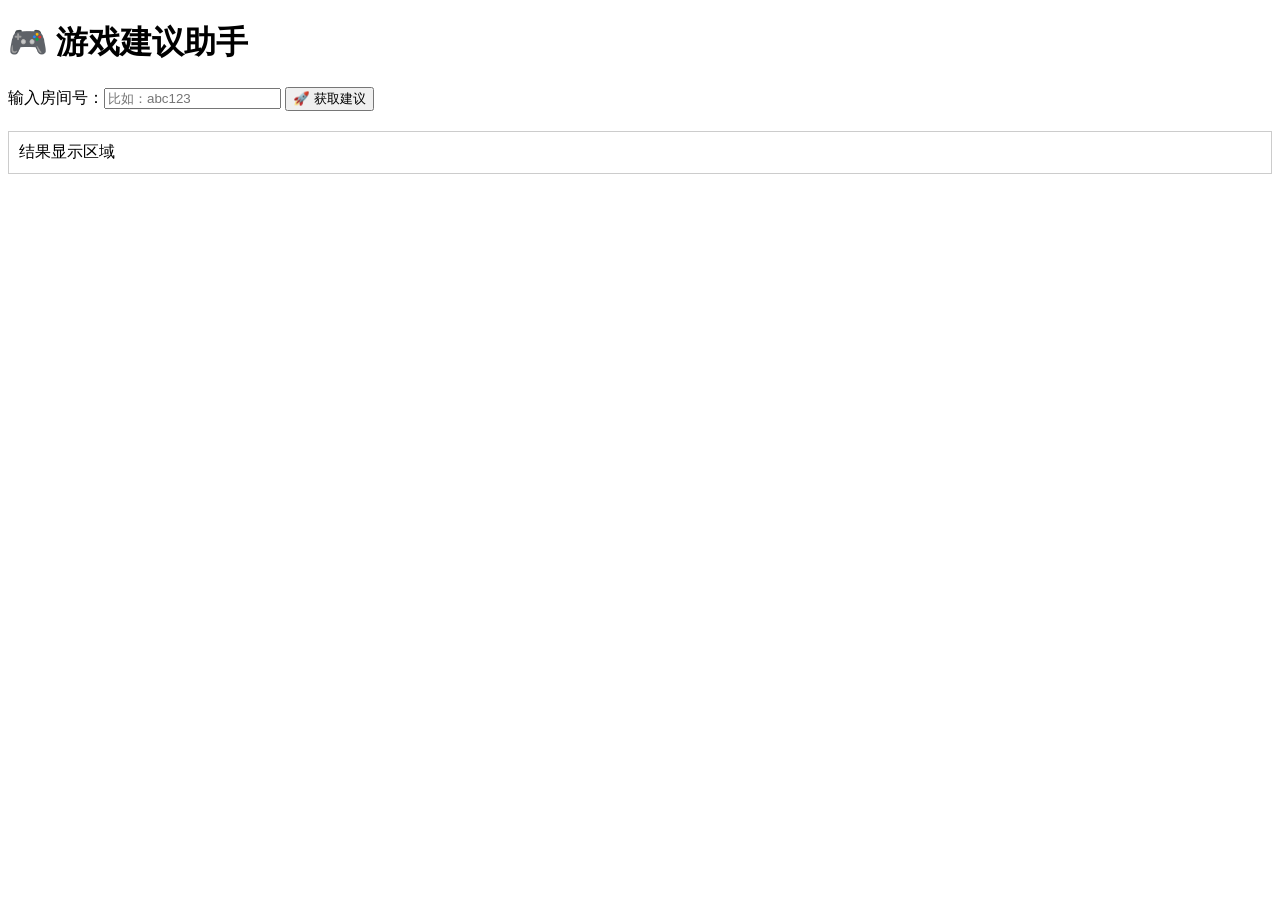
==== game_suggester/templates/index.html @ 1b8fe24c "Add files via upload" ====
<!DOCTYPE html>
<html>
<head>
    <meta charset="utf-8">
    <title>游戏建议助手</title>
</head>
<body>
    <h1>🎮 游戏建议助手</h1>
    
    <div>
        输入房间号：<input type="text" id="roomCode" placeholder="比如：abc123">
        <button onclick="getSuggest()">🚀 获取建议</button>
    </div>

    <div id="result" style="margin-top:20px; padding:10px; border:1px solid #ccc;">
        结果显示区域
    </div>

    <script>
        async function getSuggest() {
            let roomCode = document.getElementById("roomCode").value;
            if(!roomCode) return alert("请输入房间号！");

            let res = await fetch("/get_suggest", {
                method: "POST",
                headers: { "Content-Type": "application/json" },
                body: JSON.stringify({ room_code: roomCode })
            });
            let data = await res.json();
            document.getElementById("result").innerText = JSON.stringify(data, null, 2);
        }
    </script>
</body>
</html>
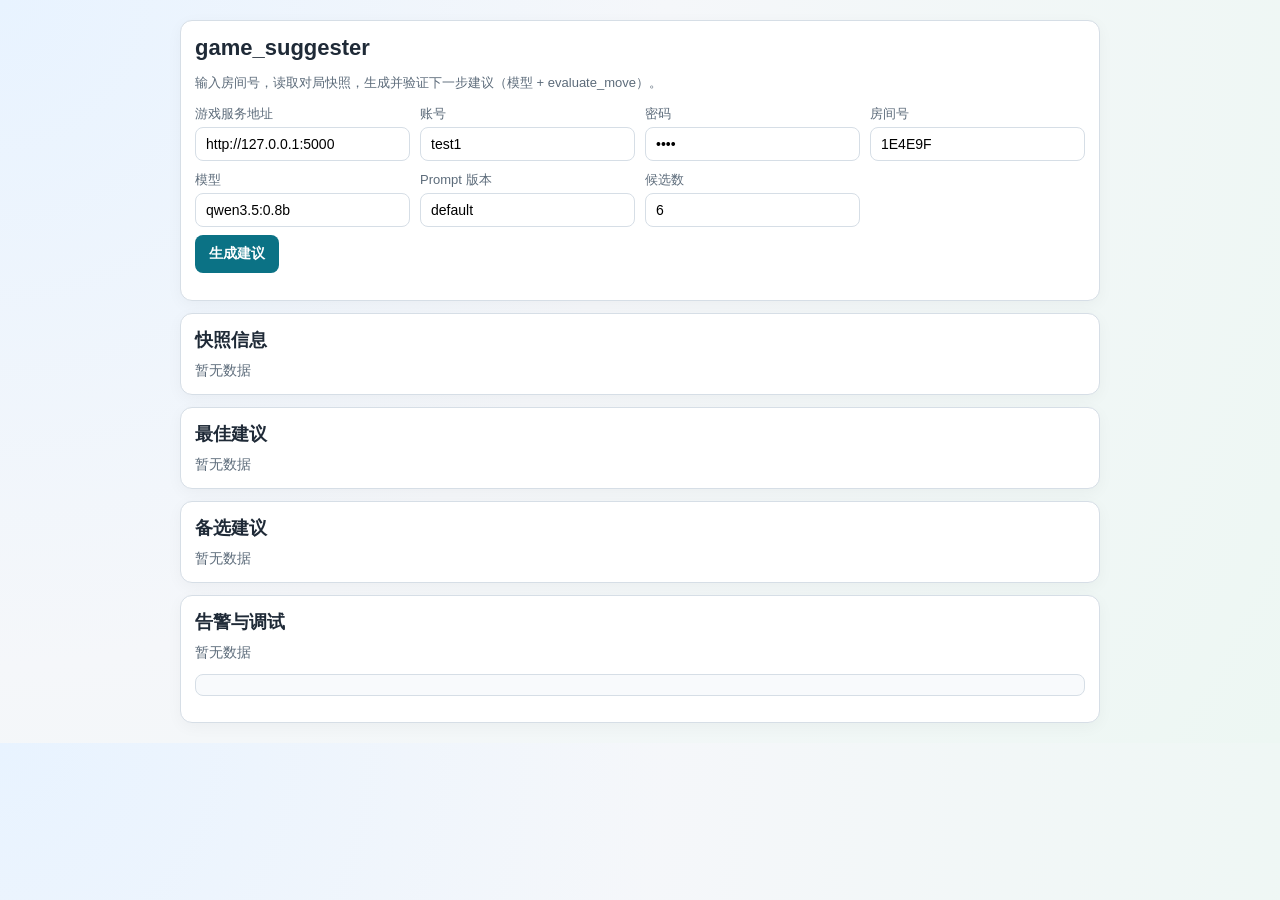
==== commit 951b08fc: "new" ====
--- a/game_suggester/templates/index.html
+++ b/game_suggester/templates/index.html
@@ -1,34 +1,183 @@
-<!DOCTYPE html>
-<html>
-<head>
-    <meta charset="utf-8">
-    <title>游戏建议助手</title>
-</head>
-<body>
-    <h1>🎮 游戏建议助手</h1>
-    
-    <div>
-        输入房间号：<input type="text" id="roomCode" placeholder="比如：abc123">
-        <button onclick="getSuggest()">🚀 获取建议</button>
-    </div>
-
-    <div id="result" style="margin-top:20px; padding:10px; border:1px solid #ccc;">
-        结果显示区域
-    </div>
-
-    <script>
-        async function getSuggest() {
-            let roomCode = document.getElementById("roomCode").value;
-            if(!roomCode) return alert("请输入房间号！");
-
-            let res = await fetch("/get_suggest", {
-                method: "POST",
-                headers: { "Content-Type": "application/json" },
-                body: JSON.stringify({ room_code: roomCode })
-            });
-            let data = await res.json();
-            document.getElementById("result").innerText = JSON.stringify(data, null, 2);
-        }
-    </script>
-</body>
-</html>+<!doctype html>
+<html lang="zh-CN">
+<head>
+  <meta charset="UTF-8">
+  <meta name="viewport" content="width=device-width, initial-scale=1.0">
+  <title>Game Suggester</title>
+  <style>
+    :root {
+      --bg: #f5f7fa;
+      --card: #ffffff;
+      --text: #1f2a37;
+      --muted: #5c6b7a;
+      --line: #d6dee6;
+      --accent: #0b7285;
+      --warn: #b35f00;
+      --ok: #2f9e44;
+    }
+    body {
+      margin: 0;
+      background: radial-gradient(circle at top left, #e8f3ff 0%, #f5f7fa 45%, #edf7f3 100%);
+      color: var(--text);
+      font-family: "Segoe UI", "Microsoft YaHei", sans-serif;
+    }
+    .wrap {
+      max-width: 920px;
+      margin: 20px auto;
+      padding: 0 14px;
+    }
+    .card {
+      background: var(--card);
+      border: 1px solid var(--line);
+      border-radius: 12px;
+      padding: 14px;
+      margin-bottom: 12px;
+      box-shadow: 0 4px 16px rgba(0, 0, 0, 0.04);
+    }
+    h1 {
+      margin: 0 0 10px;
+      font-size: 22px;
+    }
+    h2 {
+      margin: 0 0 10px;
+      font-size: 18px;
+    }
+    .form-grid {
+      display: grid;
+      grid-template-columns: repeat(auto-fit, minmax(190px, 1fr));
+      gap: 10px;
+    }
+    label {
+      display: block;
+      font-size: 13px;
+      color: var(--muted);
+      margin-bottom: 4px;
+    }
+    input {
+      width: 100%;
+      box-sizing: border-box;
+      border: 1px solid var(--line);
+      border-radius: 8px;
+      padding: 8px 10px;
+      font-size: 14px;
+      background: #fff;
+    }
+    button {
+      border: 0;
+      border-radius: 8px;
+      padding: 10px 14px;
+      font-size: 14px;
+      font-weight: 600;
+      background: var(--accent);
+      color: #fff;
+      cursor: pointer;
+      margin-top: 8px;
+    }
+    button:disabled {
+      opacity: 0.6;
+      cursor: not-allowed;
+    }
+    .muted {
+      color: var(--muted);
+      font-size: 13px;
+    }
+    .kv {
+      display: grid;
+      grid-template-columns: 140px 1fr;
+      gap: 6px;
+      font-size: 14px;
+      margin: 3px 0;
+    }
+    .ok {
+      color: var(--ok);
+      font-weight: 600;
+    }
+    .warn {
+      color: var(--warn);
+      font-weight: 600;
+    }
+    ul {
+      margin: 8px 0 0;
+      padding-left: 18px;
+    }
+    .empty {
+      color: var(--muted);
+      font-size: 14px;
+    }
+    pre {
+      white-space: pre-wrap;
+      word-break: break-word;
+      background: #f8fafc;
+      border: 1px solid var(--line);
+      border-radius: 8px;
+      padding: 10px;
+      font-size: 12px;
+    }
+  </style>
+</head>
+<body>
+  <div class="wrap">
+    <div class="card">
+      <h1>game_suggester</h1>
+      <p class="muted">输入房间号，读取对局快照，生成并验证下一步建议（模型 + evaluate_move）。</p>
+      <div class="form-grid">
+        <div>
+          <label for="gameBaseUrl">游戏服务地址</label>
+          <input id="gameBaseUrl" value="http://127.0.0.1:5000">
+        </div>
+        <div>
+          <label for="username">账号</label>
+          <input id="username" value="test1">
+        </div>
+        <div>
+          <label for="password">密码</label>
+          <input id="password" value="1111" type="password">
+        </div>
+        <div>
+          <label for="roomCode">房间号</label>
+          <input id="roomCode" value="1E4E9F">
+        </div>
+        <div>
+          <label for="model">模型</label>
+          <input id="model" value="qwen3.5:0.8b">
+        </div>
+        <div>
+          <label for="promptVersion">Prompt 版本</label>
+          <input id="promptVersion" value="default" list="promptVersionsList">
+          <datalist id="promptVersionsList"></datalist>
+        </div>
+        <div>
+          <label for="maxCandidates">候选数</label>
+          <input id="maxCandidates" value="6" type="number" min="1" max="20">
+        </div>
+      </div>
+      <button id="runBtn">生成建议</button>
+      <p id="status" class="muted"></p>
+    </div>
+
+    <div class="card">
+      <h2>快照信息</h2>
+      <div id="snapshot" class="empty">暂无数据</div>
+    </div>
+
+    <div class="card">
+      <h2>最佳建议</h2>
+      <div id="best" class="empty">暂无数据</div>
+    </div>
+
+    <div class="card">
+      <h2>备选建议</h2>
+      <div id="alts" class="empty">暂无数据</div>
+    </div>
+
+    <div class="card">
+      <h2>告警与调试</h2>
+      <div id="warnings" class="empty">暂无数据</div>
+      <pre id="raw"></pre>
+    </div>
+  </div>
+
+  <script src="{{ url_for('static', filename='app.js') }}"></script>
+</body>
+</html>
+
